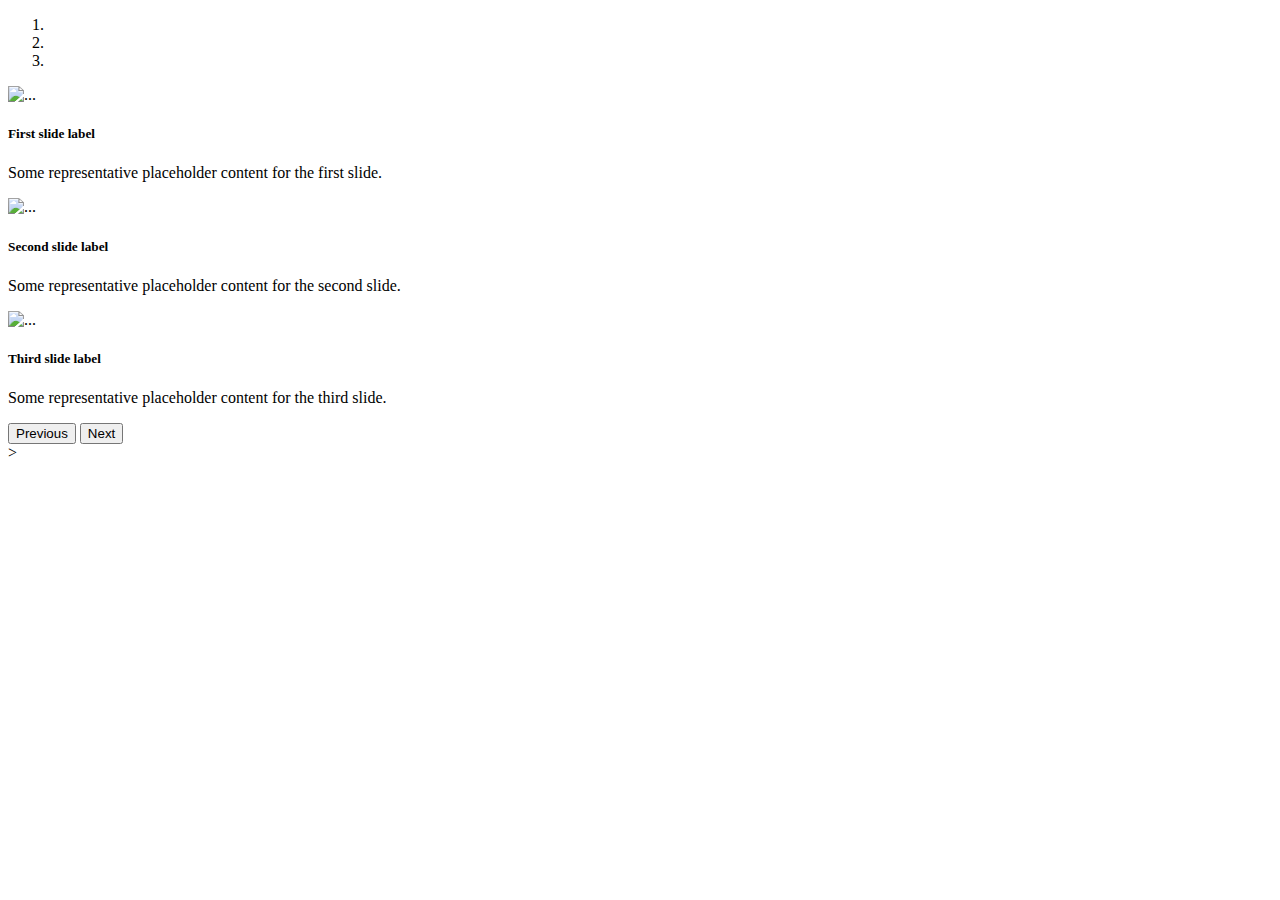
==== aboutme.html @ 47fa43dd "Activity-Capstone" ====
<!DOCTYPE html>
<html>
<head>
	<link rel="stylesheet" type="text/css" href="./index.css">
	<meta name="viewport" content="width=device-width, initial-scale=1, shrink-to-fit=no">

<link rel="stylesheet" href="https://cdn.jsdelivr.net/npm/bootstrap@4.6.0/dist/css/bootstrap.min.css" integrity="sha384-B0vP5xmATw1+K9KRQjQERJvTumQW0nPEzvF6L/Z6nronJ3oUOFUFpCjEUQouq2+l" crossorigin="anonymous"/>
	<title>About Me</title>
</head>
<body>

<div class="row d-md-block mt-md-5">
	<!--para ma offset-->			<div class="offset-lg-3 col-lg-6">
								<div id="carouselExampleCaptions" class="carousel slide" data-ride="carousel">
  <ol class="carousel-indicators">
    <li data-target="#carouselExampleCaptions" data-slide-to="0" class="active"></li>
    <li data-target="#carouselExampleCaptions" data-slide-to="1"></li>
    <li data-target="#carouselExampleCaptions" data-slide-to="2"></li>
  </ol>
  <div class="carousel-inner">
    <div class="carousel-item active content-center">
<!--images folder-->      <img src="./images/turla2.jpg" class="d-block m-5vh-50 w-100" alt="...">
      <div class="carousel-caption d-none d-md-block">
        <h5>First slide label</h5>
        <p>Some representative placeholder content for the first slide.</p>
      </div>
    </div>
    <div class="carousel-item">
      						<img src="./images/turla3.jpg" class="d-block w-100" alt="...">
      <div class="carousel-caption d-none d-md-block">
        <h5>Second slide label</h5>
        <p>Some representative placeholder content for the second slide.</p>
      </div>
    </div>
    <div class="carousel-item">
      <img src="./images/turla5.jpg" class="d-block w-100" alt="...">
      <div class="carousel-caption d-none d-md-block">
        <h5>Third slide label</h5>
        <p>Some representative placeholder content for the third slide.</p>
      </div>
    </div>
  </div>
  <button class="carousel-control-prev" type="button" data-target="#carouselExampleCaptions" data-slide="prev">
    <span class="carousel-control-prev-icon" aria-hidden="true"></span>
    <span class="sr-only">Previous</span>
  </button>
  <button class="carousel-control-next" type="button" data-target="#carouselExampleCaptions" data-slide="next">
    <span class="carousel-control-next-icon" aria-hidden="true"></span>
    <span class="sr-only">Next</span>
  </button>
</div>
							</div>


						</div>	

						</div>
						




<script src="https://cdn.jsdelivr.net/npm/jquery@3.5.1/dist/jquery.slim.min.js" integrity="sha384-DfXdz2htPH0lsSSs5nCTpuj/zy4C+OGpamoFVy38MVBnE+IbbVYUew+OrCXaRkfj" crossorigin="anonymous"></script>
<script src="https://cdn.jsdelivr.net/npm/bootstrap@4.6.1/dist/js/bootstrap.bundle.min.js" integrity="sha384-fQybjgWLrvvRgtW6bFlB7jaZrFsaBXjsOMm/tB9LTS58ONXgqbR9W8oWht/amnpF" crossorigin="anonymous"></script>
</body>
</html>>
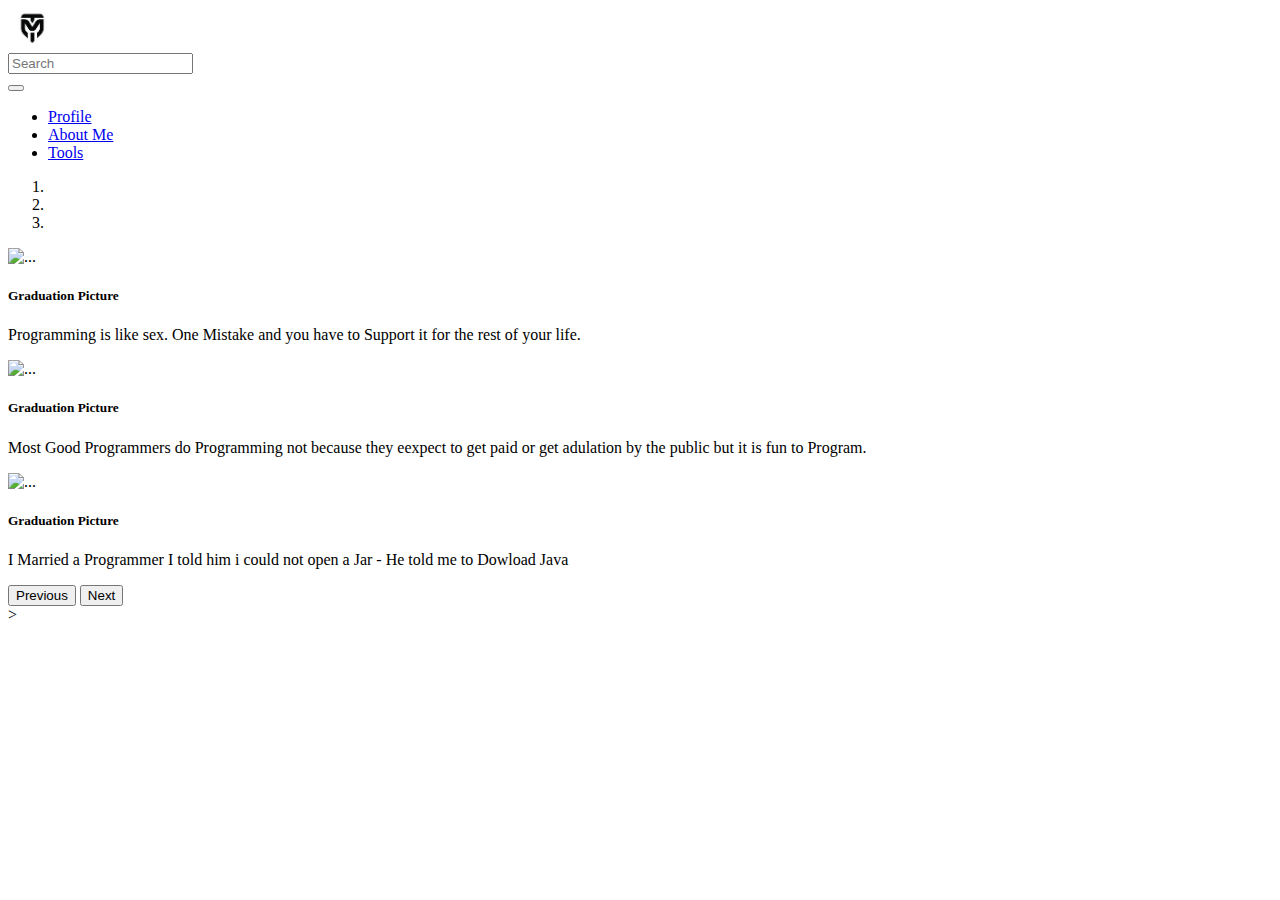
==== commit 198aaeb7: "Activity-Capstone1" ====
--- a/aboutme.html
+++ b/aboutme.html
@@ -8,6 +8,38 @@
 	<title>About Me</title>
 </head>
 <body>
+
+	</head>
+<body class="text-center bg-dark">
+		<nav class="navbar navbar-expand-lg navbar-dark bg-primary">
+	  <img class="mt-5 mt-md-0 rounded-circle" src="./images/logo.jpg" width="50">
+
+	  <div class="input-group rounded w-25 ml-3">
+  <input type="search" class="form-control rounded" placeholder="Search" aria-label="Search" aria-describedby="search-addon" />
+  <span class="input-group-text border-0" id="search-addon">
+    <i class="fas fa-search"></i>
+  </span>
+</div>
+
+	  <button class="navbar-toggler" type="button" data-toggle="collapse" data-target="#navbarNav" aria-controls="navbarNav" aria-expanded="false" aria-label="Toggle navigation">
+	    <span class="navbar-toggler-icon"></span>
+	  </button>
+	  <div class="collapse navbar-collapse" id="navbarNav">
+	    <ul class="navbar-nav ml-auto">
+
+	      <li class="nav-item active">
+	        <a class="nav-link" href="index.html">Profile <span class="sr-only"></span></a>
+	      </li>
+	      <li class="nav-item">
+	        <a class="nav-link" href="aboutme.html">About Me</a>
+	      </li>
+	      <li class="nav-item">
+	        <a class="nav-link" href="tools.html">Tools</a>
+	      </li>
+	    </ul>
+	  </div>
+	</nav>
+
 
 <div class="row d-md-block mt-md-5">
 	<!--para ma offset-->			<div class="offset-lg-3 col-lg-6">
@@ -21,22 +53,22 @@
     <div class="carousel-item active content-center">
 <!--images folder-->      <img src="./images/turla2.jpg" class="d-block m-5vh-50 w-100" alt="...">
       <div class="carousel-caption d-none d-md-block">
-        <h5>First slide label</h5>
-        <p>Some representative placeholder content for the first slide.</p>
+        <h5>Graduation Picture</h5>
+        <p>Programming is like sex. One Mistake and you have to Support it for the rest of your life.</p>
       </div>
     </div>
     <div class="carousel-item">
       						<img src="./images/turla3.jpg" class="d-block w-100" alt="...">
       <div class="carousel-caption d-none d-md-block">
-        <h5>Second slide label</h5>
-        <p>Some representative placeholder content for the second slide.</p>
+        <h5>Graduation Picture </h5>
+        <p>Most Good Programmers do Programming not because they eexpect to get paid or get adulation by the public but it is fun to Program.</p>
       </div>
     </div>
     <div class="carousel-item">
       <img src="./images/turla5.jpg" class="d-block w-100" alt="...">
       <div class="carousel-caption d-none d-md-block">
-        <h5>Third slide label</h5>
-        <p>Some representative placeholder content for the third slide.</p>
+        <h5>Graduation Picture</h5>
+        <p>I Married a Programmer I told him i could not open a Jar - He told me to Dowload Java</p>
       </div>
     </div>
   </div>
--- a/index.css
+++ b/index.css
@@ -0,0 +1,5 @@
+*
+body {
+  
+  overflow-x: hidden; /* Hide horizontal scrollbar */
+}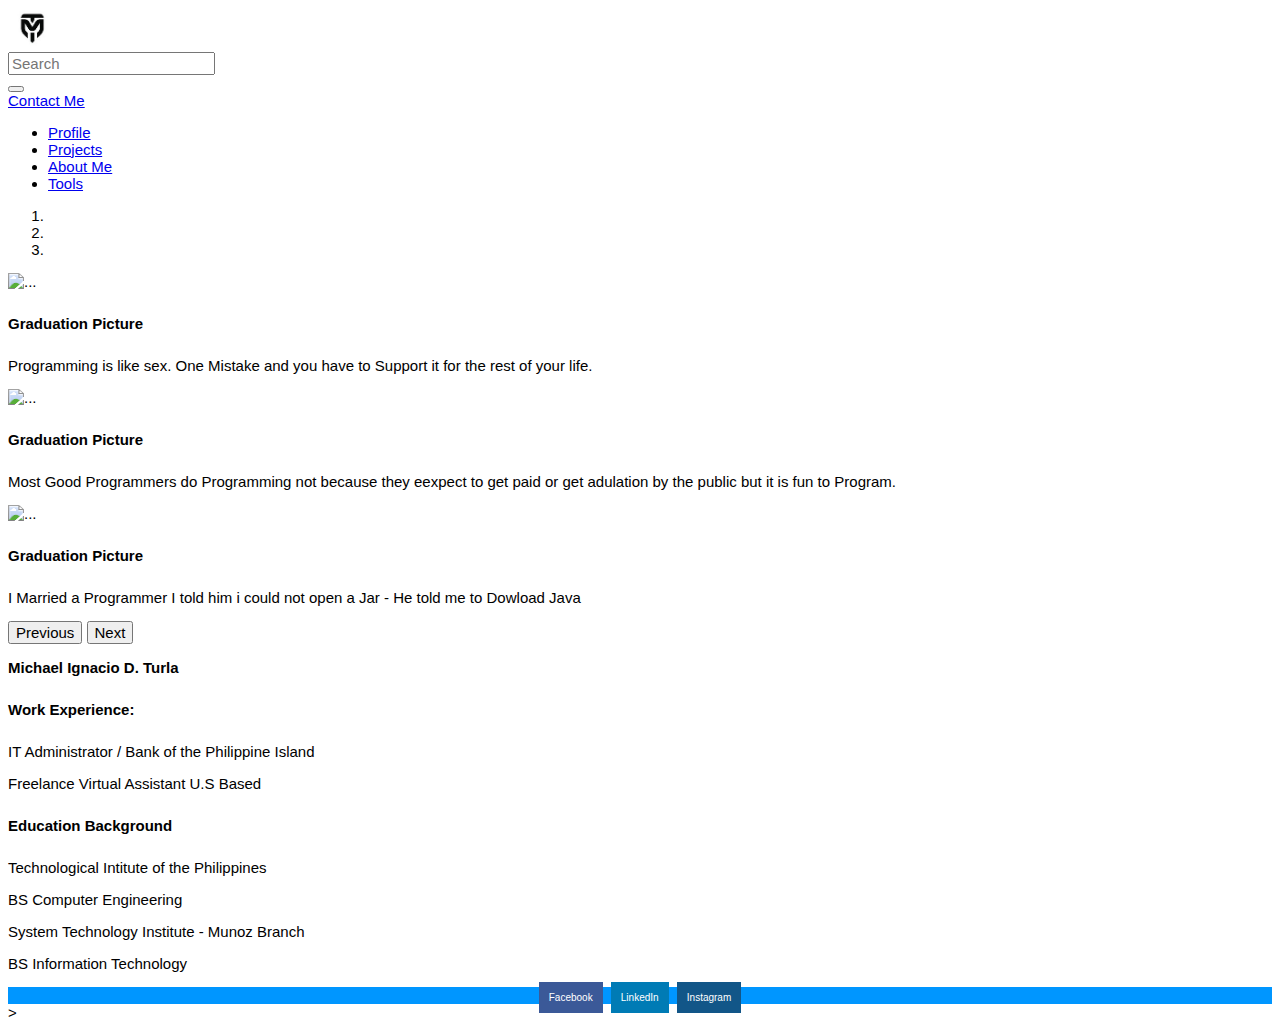
==== commit 92cc38d1: "Activity-Capstone1" ====
--- a/aboutme.html
+++ b/aboutme.html
@@ -1,45 +1,107 @@
 <!DOCTYPE html>
 <html>
 <head>
-	<link rel="stylesheet" type="text/css" href="./index.css">
-	<meta name="viewport" content="width=device-width, initial-scale=1, shrink-to-fit=no">
+  <link rel="stylesheet" type="text/css" href="./index.css">
+    <meta name="viewport" content="width=device-width, initial-scale=1, shrink-to-fit=no">
 
 <link rel="stylesheet" href="https://cdn.jsdelivr.net/npm/bootstrap@4.6.0/dist/css/bootstrap.min.css" integrity="sha384-B0vP5xmATw1+K9KRQjQERJvTumQW0nPEzvF6L/Z6nronJ3oUOFUFpCjEUQouq2+l" crossorigin="anonymous"/>
-	<title>About Me</title>
+
+  <title>My Portfolio</title>
+
+
+
+<style>
+
+.fa {
+  padding: 10px;
+  font-size: 10px;
+  width: 25px;
+  text-align: center;
+  text-decoration: none;
+  margin: 5px 2px;
+}
+
+.fa:hover {
+    opacity: 0.7;
+}
+
+.fa-facebook {
+  background: #3B5998;
+  color: white;
+}
+
+.fa-linkedin {
+  background: #007bb5;
+  color: white;
+}
+
+.fa-instagram {
+  background: #125688;
+  color: white;
+}
+
+.footer {
+  
+   left: 0;
+   bottom: 0;
+   width: 100%;
+   background-color: #0096FF;
+   color: white;
+   text-align: center;
+}
+
+
+</style>
+
+
+
+
+
 </head>
-<body>
 
-	</head>
-<body class="text-center bg-dark">
-		<nav class="navbar navbar-expand-lg navbar-dark bg-primary">
-	  <img class="mt-5 mt-md-0 rounded-circle" src="./images/logo.jpg" width="50">
 
-	  <div class="input-group rounded w-25 ml-3">
+
+
+<body class="text-center bg-dark ">
+
+
+    <nav class="navbar navbar-expand-lg navbar-dark bg-primary justify-content-around">
+      
+    <img class="mt-5 mt-md-0 rounded-circle " src="./images/logo.jpg" width="50">
+
+    <div class="input-group rounded w-25 ml-3">
   <input type="search" class="form-control rounded" placeholder="Search" aria-label="Search" aria-describedby="search-addon" />
-  <span class="input-group-text border-0" id="search-addon">
+  <span class="input-group-text " id="search-addon">
     <i class="fas fa-search"></i>
   </span>
 </div>
 
-	  <button class="navbar-toggler" type="button" data-toggle="collapse" data-target="#navbarNav" aria-controls="navbarNav" aria-expanded="false" aria-label="Toggle navigation">
-	    <span class="navbar-toggler-icon"></span>
-	  </button>
-	  <div class="collapse navbar-collapse" id="navbarNav">
-	    <ul class="navbar-nav ml-auto">
+    <button class="navbar-toggler" type="button" data-toggle="collapse" data-target="#navbarNav" aria-controls="navbarNav" aria-expanded="false" aria-label="Toggle navigation">
+      <span class="navbar-toggler-icon"></span>
+    </button>
+    <div class="collapse navbar-collapse" id="navbarNav">
+      <a href="#landing">Contact Me</a>
 
-	      <li class="nav-item active">
-	        <a class="nav-link" href="index.html">Profile <span class="sr-only"></span></a>
-	      </li>
-	      <li class="nav-item">
-	        <a class="nav-link" href="aboutme.html">About Me</a>
-	      </li>
-	      <li class="nav-item">
-	        <a class="nav-link" href="tools.html">Tools</a>
-	      </li>
-	    </ul>
-	  </div>
-	</nav>
+      <ul class="navbar-nav ml-auto">
 
+        <li class="nav-item active">
+          <a class="nav-link" href="index.html">Profile <span class="sr-only"></span></a>
+        </li>
+        <li class="nav-item">
+          <a class="nav-link" href="Project.html">Projects</a>
+        </li>
+
+        <li class="nav-item">
+          <a class="nav-link" href="aboutme.html">About Me</a>
+        </li>
+        <li class="nav-item">
+          <a class="nav-link" href="tools.html">Tools</a>
+        </li>
+      
+      </ul>
+    </div>
+    
+  </nav>
 
 <div class="row d-md-block mt-md-5">
 	<!--para ma offset-->			<div class="offset-lg-3 col-lg-6">
@@ -66,7 +128,7 @@
     </div>
     <div class="carousel-item">
       <img src="./images/turla5.jpg" class="d-block w-100" alt="...">
-      <div class="carousel-caption d-none d-md-block">
+      <div class="carousel-caption d-none d-md-block ">
         <h5>Graduation Picture</h5>
         <p>I Married a Programmer I told him i could not open a Jar - He told me to Dowload Java</p>
       </div>
@@ -88,6 +150,33 @@
 
 						</div>
 						
+<div class=" bg-dark text-light">
+		<h3>Michael Ignacio D. Turla</h3>
+		<h5>Work Experience:</h5>
+
+			<p>IT Administrator / Bank of the Philippine Island </p>
+			<p>Freelance Virtual Assistant U.S Based</p>
+		<h5>Education Background</h5>
+			<p>Technological Intitute of the Philippines</p>
+			<p>BS Computer Engineering </p>
+
+			<p>System Technology Institute - Munoz Branch</p>
+			<p>BS Information Technology </p>
+
+
+
+</div>
+
+
+<div class="footer p-3 ">
+<a href="https://www.facebook.com/michael.turla.501" class="fa fa-facebook" >Facebook</a>
+<a href="https://www.linkedin.com/in/michael-turla-7b46bb203/" class="fa fa-linkedin" >LinkedIn</a>
+<a href="https://www.instagram.com/michaelturla51/" class="fa fa-instagram" >Instagram</a>
+
+</div>
+
+
+
 
 
 
--- a/index.css
+++ b/index.css
@@ -1,5 +1,12 @@
-*
+
+*{
+  font-family: "verdana", sans-serif; 
+    font-size: 15px;
+
+}
+
 body {
+
   
-  overflow-x: hidden; /* Hide horizontal scrollbar */
+  overflow-x: hidden; 
 }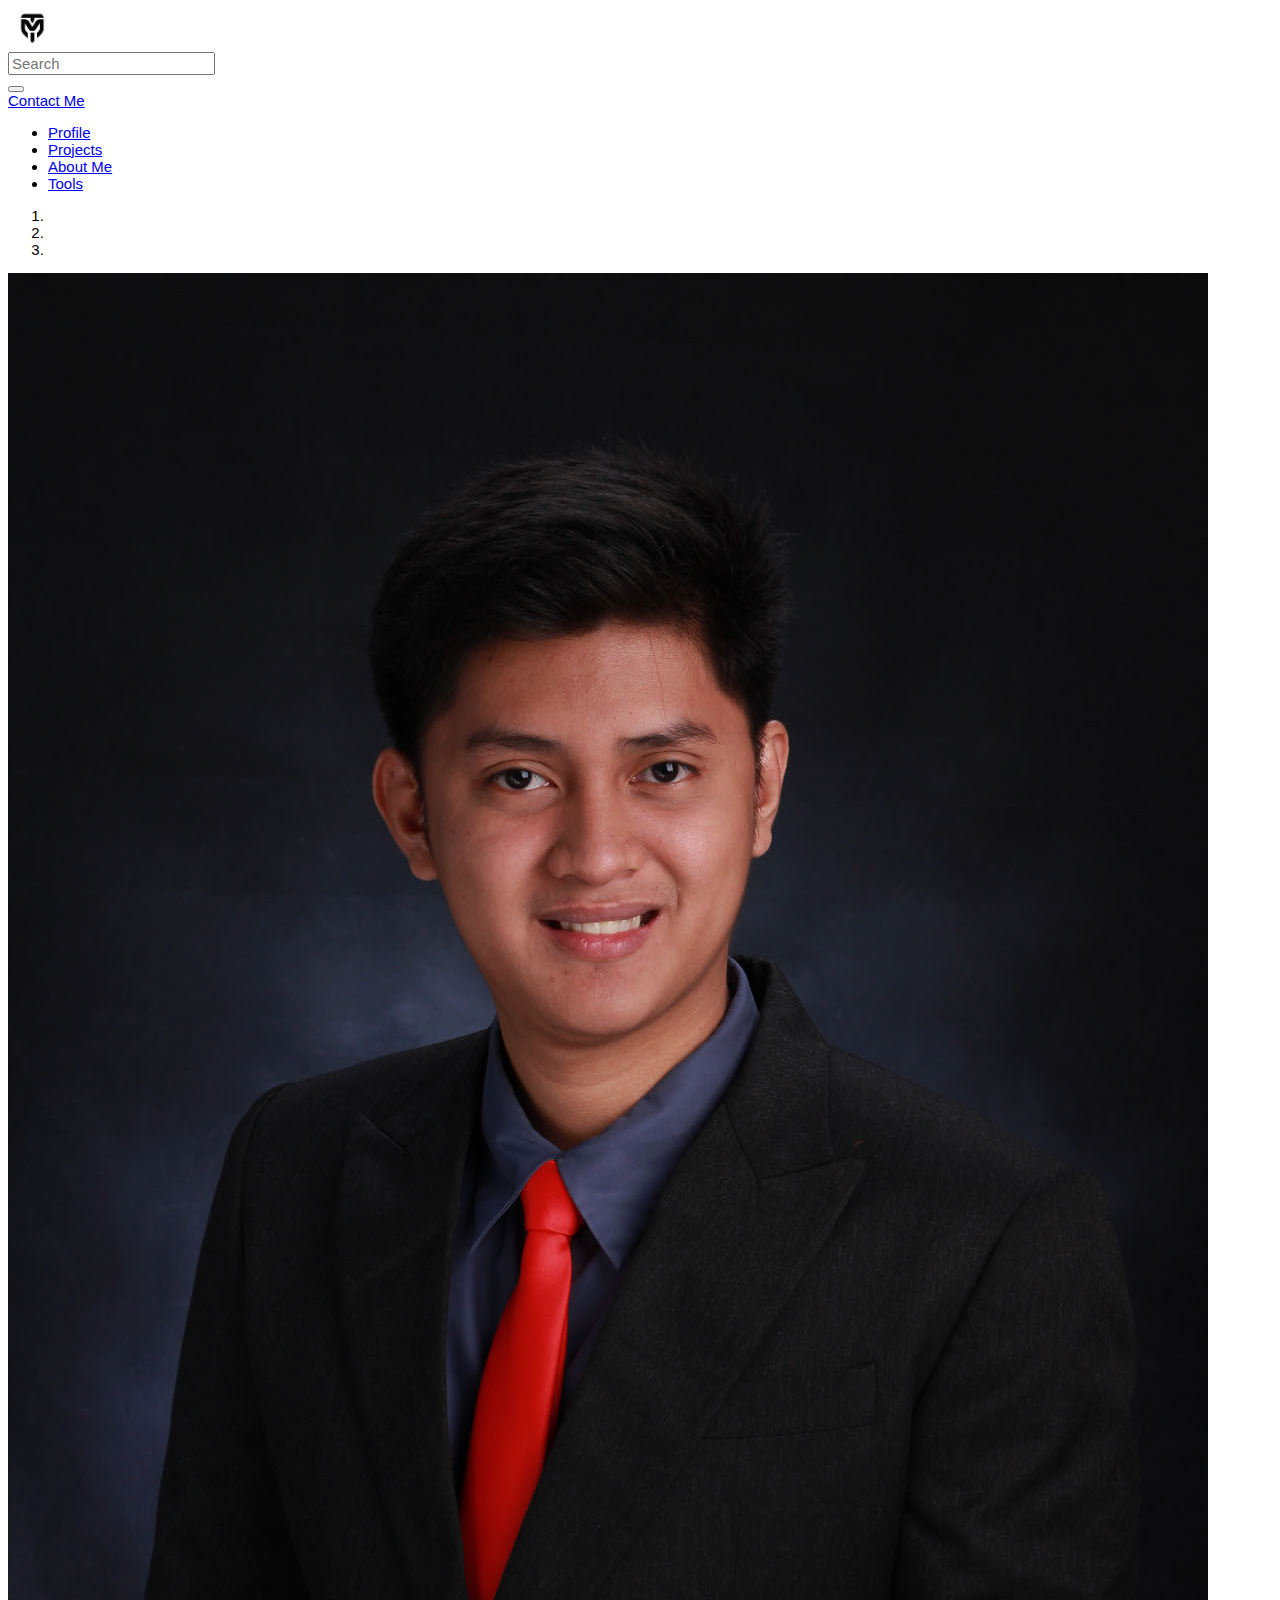
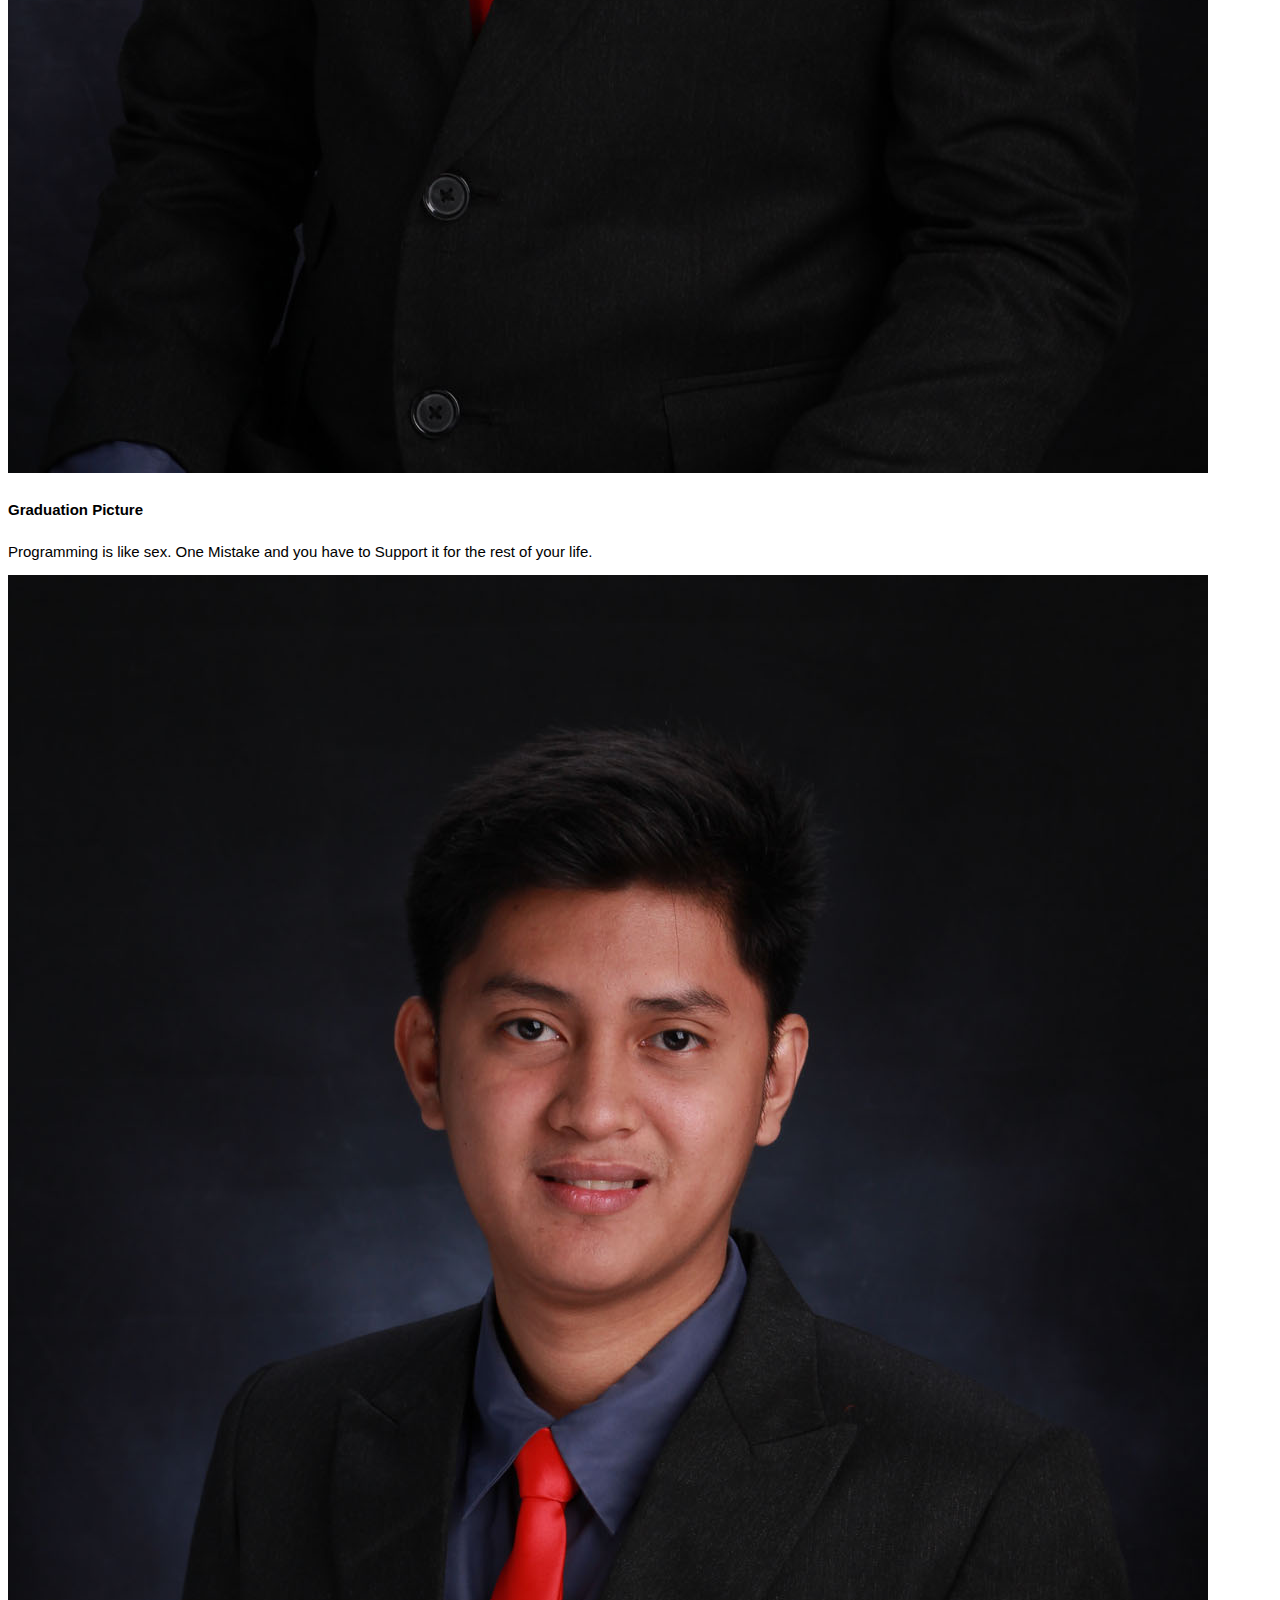
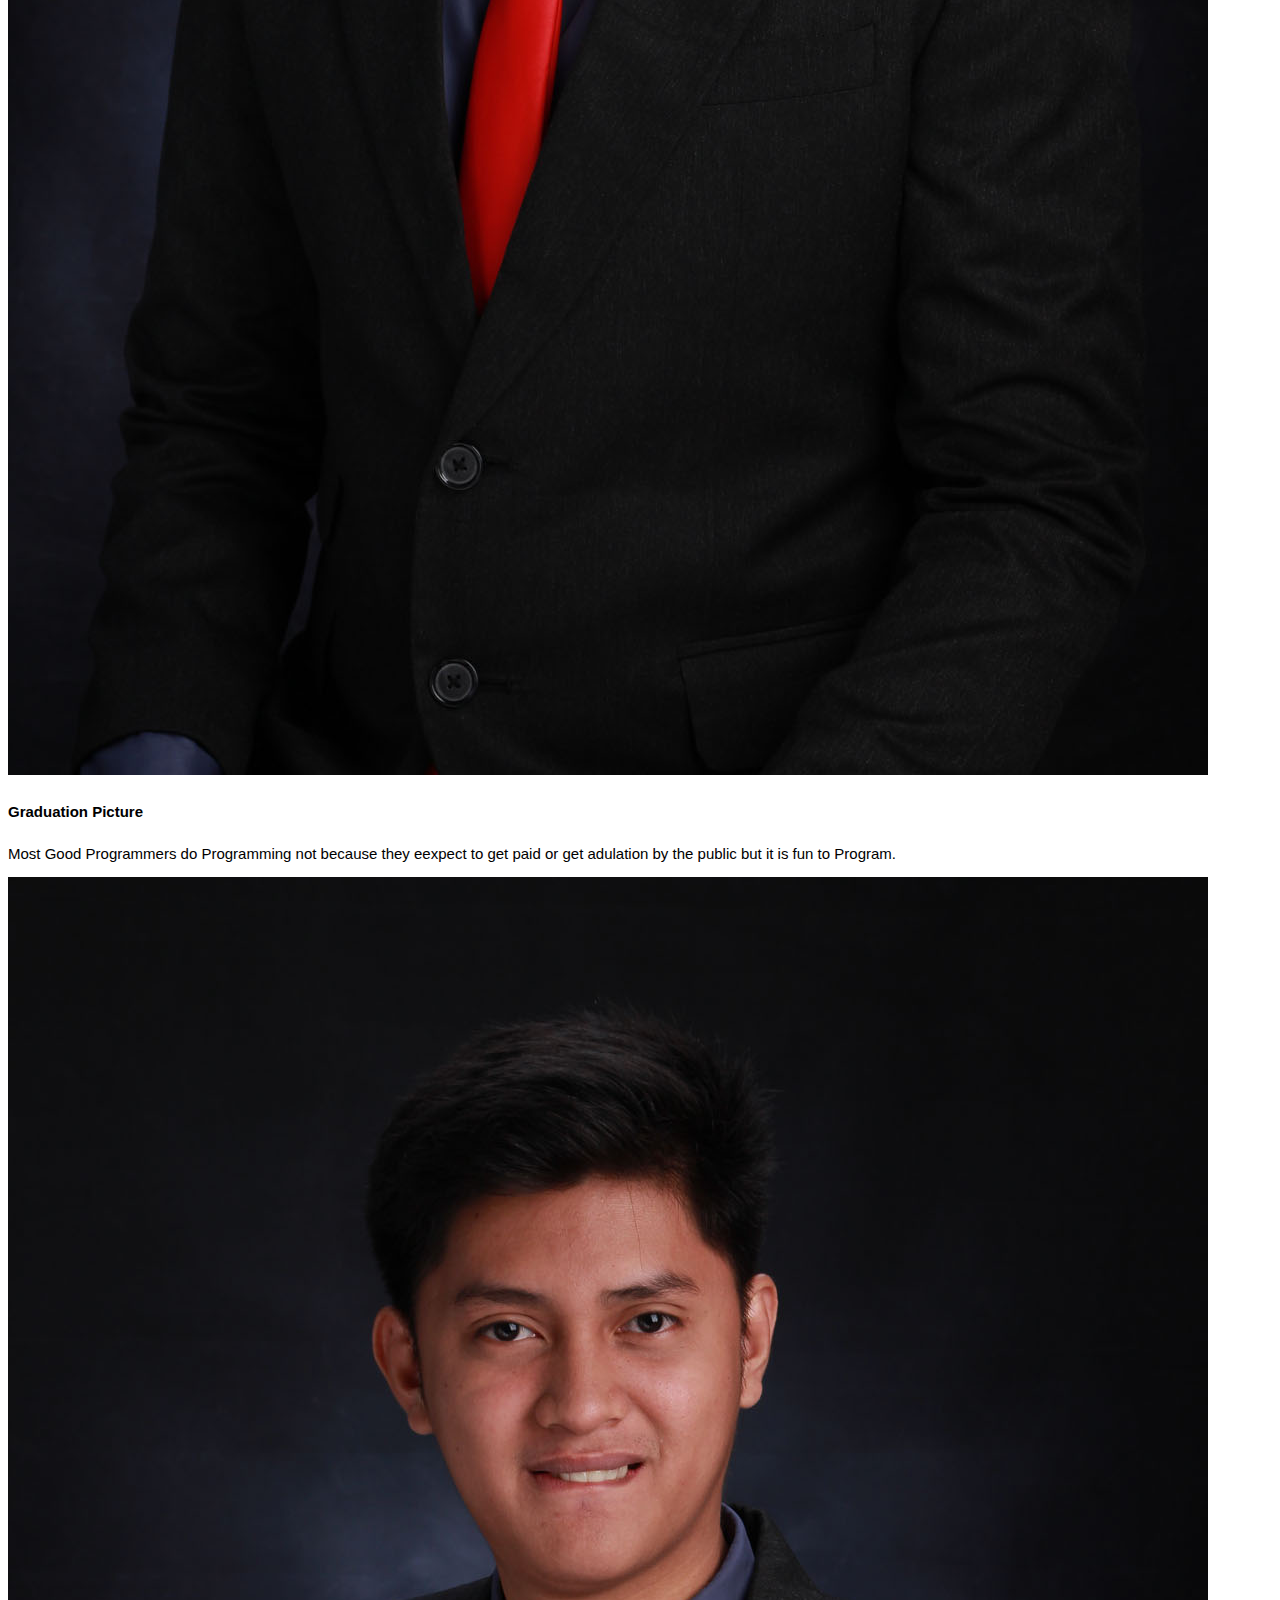
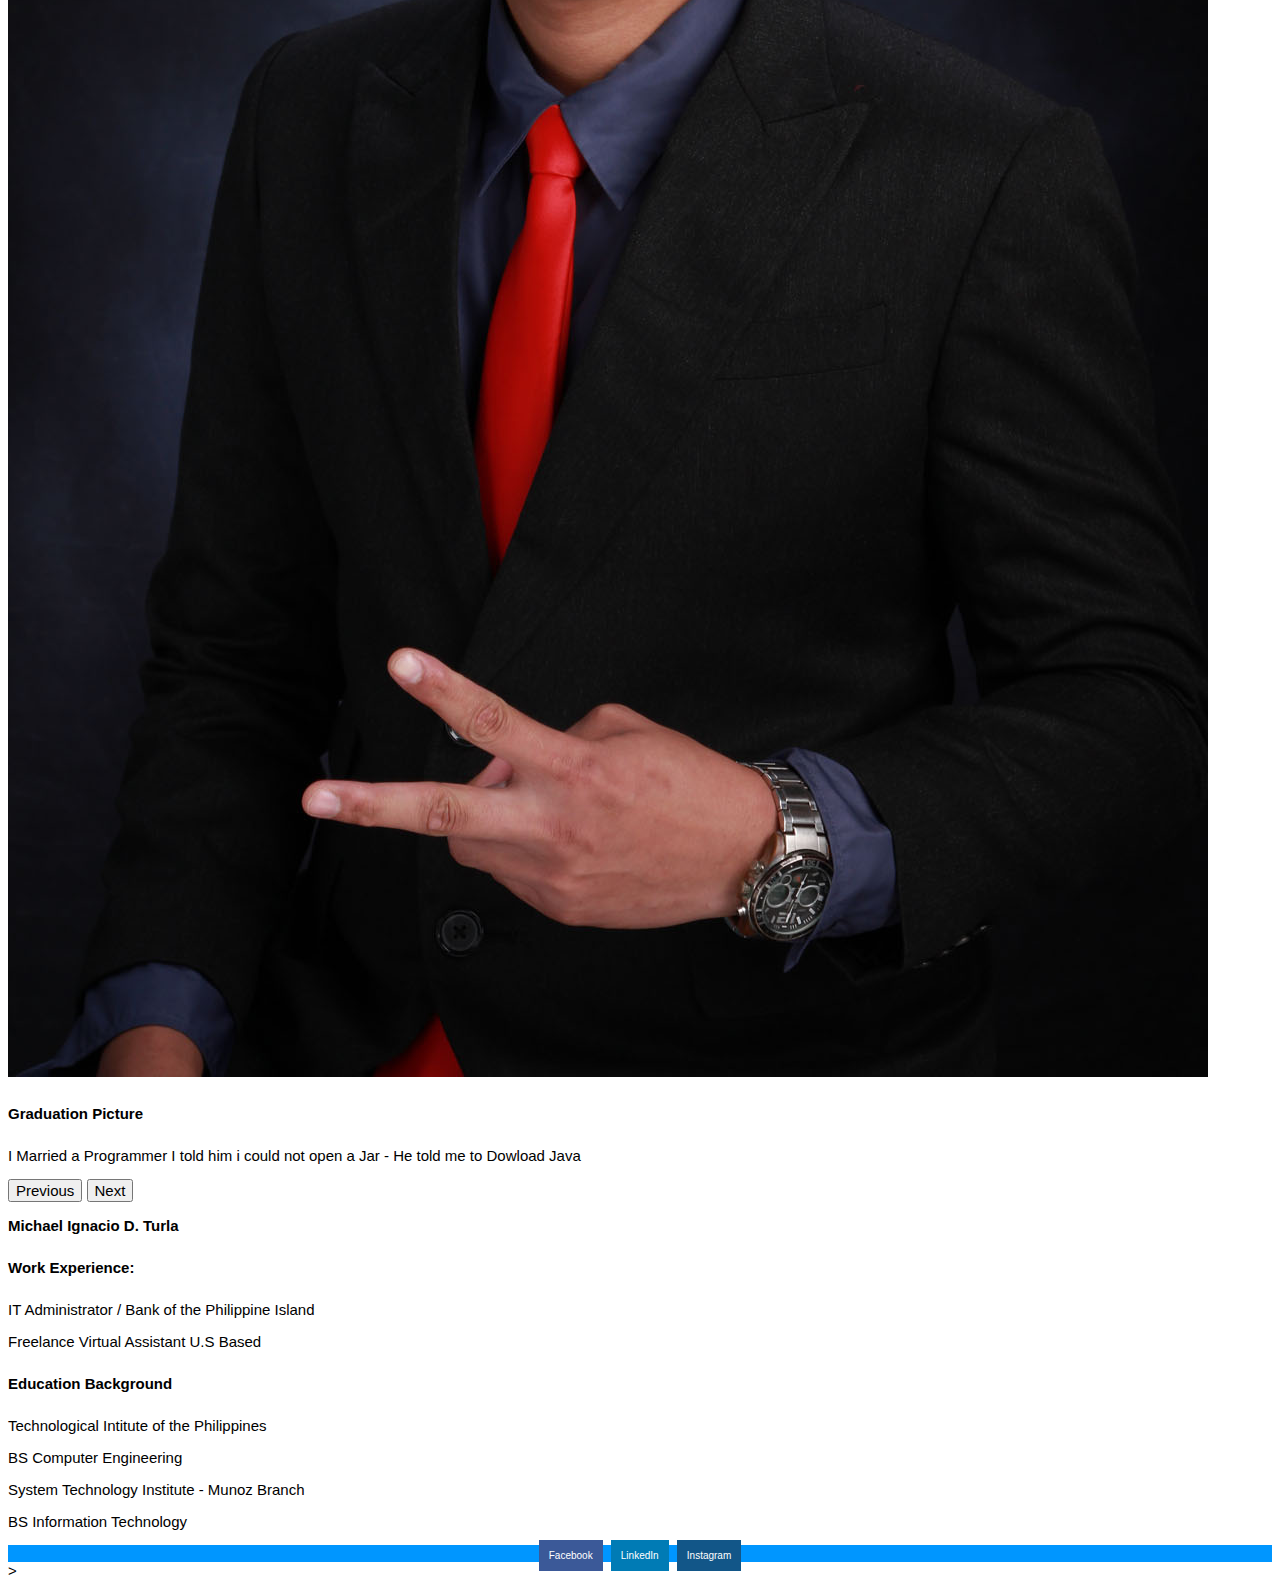
==== commit bafa47ca: "Capstone 1 Development - Developer Portfolio" ====
--- a/aboutme.html
+++ b/aboutme.html
@@ -113,21 +113,21 @@
   </ol>
   <div class="carousel-inner">
     <div class="carousel-item active content-center">
-<!--images folder-->      <img src="./images/turla2.jpg" class="d-block m-5vh-50 w-100" alt="...">
+<!--images folder-->      <img src="./images/turla2.JPG" class="d-block m-5vh-50 w-100" alt="...">
       <div class="carousel-caption d-none d-md-block">
         <h5>Graduation Picture</h5>
         <p>Programming is like sex. One Mistake and you have to Support it for the rest of your life.</p>
       </div>
     </div>
     <div class="carousel-item">
-      						<img src="./images/turla3.jpg" class="d-block w-100" alt="...">
+      						<img src="./images/turla3.JPG" class="d-block w-100" alt="...">
       <div class="carousel-caption d-none d-md-block">
         <h5>Graduation Picture </h5>
         <p>Most Good Programmers do Programming not because they eexpect to get paid or get adulation by the public but it is fun to Program.</p>
       </div>
     </div>
     <div class="carousel-item">
-      <img src="./images/turla5.jpg" class="d-block w-100" alt="...">
+      <img src="./images/turla5.JPG" class="d-block w-100" alt="...">
       <div class="carousel-caption d-none d-md-block ">
         <h5>Graduation Picture</h5>
         <p>I Married a Programmer I told him i could not open a Jar - He told me to Dowload Java</p>
